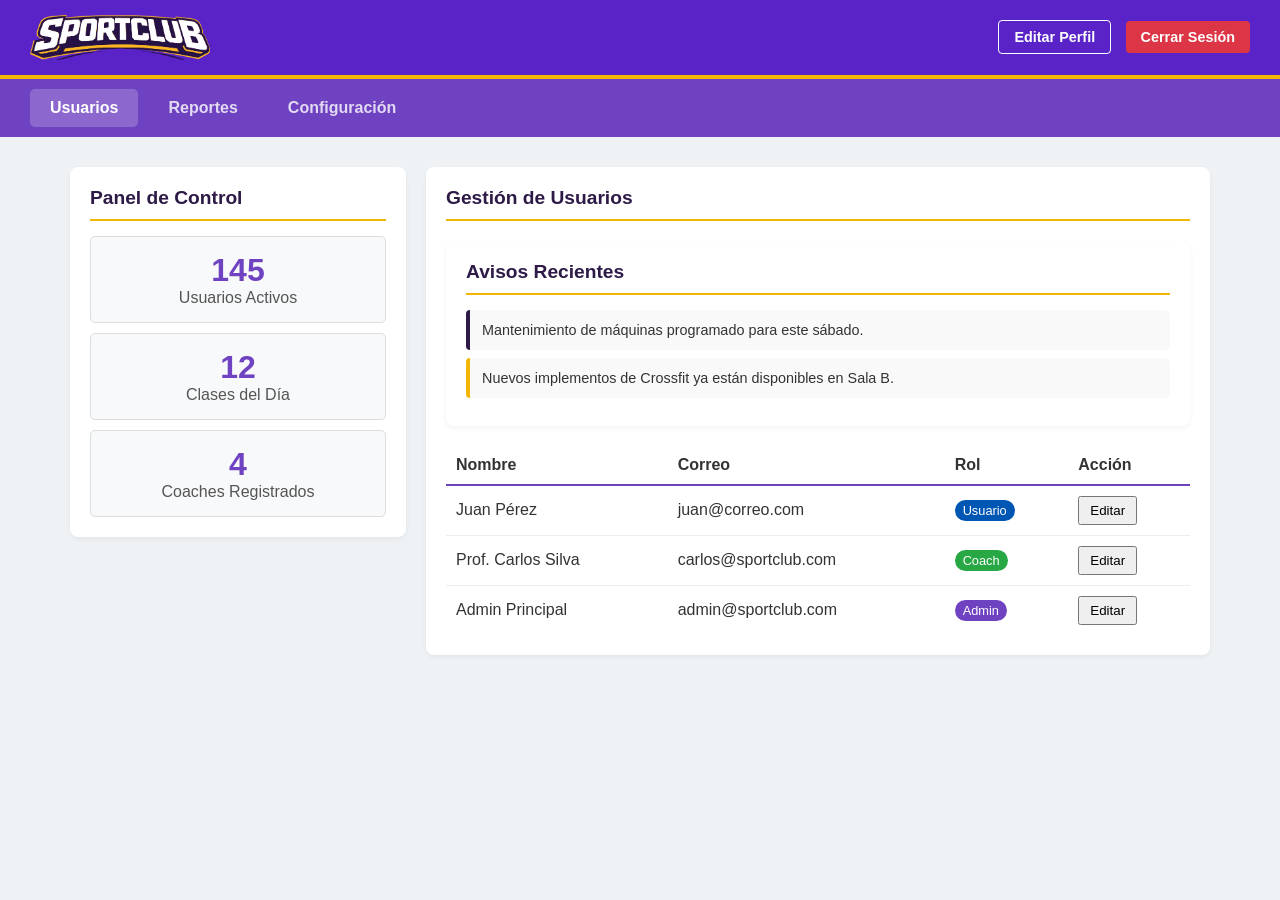
==== dashboard-admin.html @ bc444582 "Add files via upload" ====
<!DOCTYPE html>
<html lang="es">
<head>
    <meta charset="UTF-8">
    <meta name="viewport" content="width=device-width, initial-scale=1.0">
    <title>Panel de Administración - SportClub</title>
    <link rel="stylesheet" href="style.css">
</head>
<body class="fondo-dashboard">

    <header class="header-dashboard tema-admin">
        <img src="logo.png" alt="Logo SportClub" class="logo-dashboard">
        <div class="acciones-header">
            <a href="#" class="boton-outline">Editar Perfil</a>
            <a href="login.html" class="boton-cerrar">Cerrar Sesión</a>
        </div>
    </header>

    <nav class="nav-dashboard nav-admin">
        <a href="#" class="activo">Usuarios</a>
        <a href="#">Reportes</a>
        <a href="#">Configuración</a>
    </nav>

    <main class="contenedor-dashboard">
        
        <aside class="columna-perfil">
            <div class="tarjeta">
                <h3 class="titulo-tarjeta">Panel de Control</h3>
                
                <div style="background: #f8f9fa; padding: 15px; margin-bottom: 10px; border-radius: 5px; text-align: center; border: 1px solid #ddd;">
                    <h4 style="color: #6f42c1; font-size: 2em; margin: 0;">145</h4>
                    <p style="color: #555;">Usuarios Activos</p>
                </div>
                
                <div style="background: #f8f9fa; padding: 15px; margin-bottom: 10px; border-radius: 5px; text-align: center; border: 1px solid #ddd;">
                    <h4 style="color: #6f42c1; font-size: 2em; margin: 0;">12</h4>
                    <p style="color: #555;">Clases del Día</p>
                </div>

                <div style="background: #f8f9fa; padding: 15px; border-radius: 5px; text-align: center; border: 1px solid #ddd;">
                    <h4 style="color: #6f42c1; font-size: 2em; margin: 0;">4</h4>
                    <p style="color: #555;">Coaches Registrados</p>
                </div>
            </div>
        </aside>

        <section class="columna-contenido">
            
            <div class="tarjeta">
                <h3 class="titulo-tarjeta">Gestión de Usuarios</h3>
                
                <table style="width: 100%; border-collapse: collapse; text-align: left;">
                    <thead>
                        <tr style="border-bottom: 2px solid #6f42c1;">
                            <th style="padding: 10px;">Nombre</th>
                            <th style="padding: 10px;">Correo</th>
                            <th style="padding: 10px;">Rol</th>
                            <th style="padding: 10px;">Acción</th>
                        </tr>
                        <div class="tarjeta" style="margin-top: 20px;">
                <h3 class="titulo-tarjeta">Avisos Recientes</h3>
                <ul class="lista-simple" style="font-size: 0.9em;">
                    <li style="border-left-color: #2E1A47;">Mantenimiento de máquinas programado para este sábado.</li>
                    <li style="border-left-color: #F2B705;">Nuevos implementos de Crossfit ya están disponibles en Sala B.</li>
                </ul>
            </div>
                    </thead>
                    <tbody>
                        <tr style="border-bottom: 1px solid #eee;">
                            <td style="padding: 10px;">Juan Pérez</td>
                            <td style="padding: 10px;">juan@correo.com</td>
                            <td style="padding: 10px;">
                                <span style="background: #0056b3; color: white; padding: 3px 8px; border-radius: 12px; font-size: 0.8em;">Usuario</span>
                            </td>
                            <td style="padding: 10px;"><button style="padding: 5px 10px; cursor: pointer;">Editar</button></td>
                        </tr>
                        
                        <tr style="border-bottom: 1px solid #eee;">
                            <td style="padding: 10px;">Prof. Carlos Silva</td>
                            <td style="padding: 10px;">carlos@sportclub.com</td>
                            <td style="padding: 10px;">
                                <span style="background: #28a745; color: white; padding: 3px 8px; border-radius: 12px; font-size: 0.8em;">Coach</span>
                            </td>
                            <td style="padding: 10px;"><button style="padding: 5px 10px; cursor: pointer;">Editar</button></td>
                        </tr>

                        <tr>
                            <td style="padding: 10px;">Admin Principal</td>
                            <td style="padding: 10px;">admin@sportclub.com</td>
                            <td style="padding: 10px;">
                                <span style="background: #6f42c1; color: white; padding: 3px 8px; border-radius: 12px; font-size: 0.8em;">Admin</span>
                            </td>
                            <td style="padding: 10px;"><button style="padding: 5px 10px; cursor: pointer;">Editar</button></td>
                        </tr>
                    </tbody>
                </table>
            </div>

        </section>
    </main>

</body>
</html>
---- style.css ----
:root {
    --color-principal: #2E1A47;
    --color-acento: #F2B705;
    --color-blanco: #FFFFFF;
    
  
    --color-usuario: #0056b3;
    --color-coach: #28a745;
    --color-admin: #c82333;
}

* {
    margin: 0;
    padding: 0;
    box-sizing: border-box;
    font-family: Arial, sans-serif;
}

body {
    background-color: #f4f4f4;
    color: #333;
}
.encabezado {
    background-color: var(--color-principal);
    padding: 20px 40px;
    display: flex;
    justify-content: space-between;
    align-items: center;
}

.encabezado h1 {
    color: var(--color-acento);
}

.boton-ingresar, .boton-registro {
    text-decoration: none;
    padding: 10px 15px;
    margin-left: 10px;
    border-radius: 5px;
    font-weight: bold;
}

.boton-ingresar {
    color: var(--color-blanco);
    border: 1px solid var(--color-blanco);
}

.boton-registro {
    background-color: var(--color-acento);
    color: var(--color-principal);
}

.contenido-principal {
    max-width: 800px;
    margin: 40px auto;
    padding: 0 20px;
}

.seccion-hero {
    text-align: center;
    margin-bottom: 40px;
}

.seccion-hero h2 {
    color: var(--color-principal);
    font-size: 2.2em;
    margin-bottom: 15px;
}

.seccion-beneficios, .seccion-vision {
    background-color: var(--color-blanco);
    padding: 25px;
    margin-bottom: 25px;
    border-radius: 8px;
    border-left: 5px solid var(--color-acento);
}

.seccion-beneficios h3, .seccion-vision h3 {
    color: var(--color-principal);
    margin-bottom: 10px;
}
.logo-principal {
    max-height: 60px;
    width: auto;
}

.pantalla-centrada {
    display: flex;
    justify-content: center;
    align-items: center;
    min-height: 80vh;
}

.caja-formulario {
    background-color: var(--color-blanco);
    padding: 40px;
    border-radius: 10px;
    box-shadow: 0 4px 8px rgba(0,0,0,0.1);
    width: 100%;
    max-width: 400px;
}

.caja-formulario h2 {
    color: var(--color-principal);
    text-align: center;
    margin-bottom: 25px;
}

.grupo-input {
    margin-bottom: 20px;
    display: flex;
    flex-direction: column;
}

.grupo-input label {
    margin-bottom: 5px;
    font-weight: bold;
    color: var(--color-principal);
}

.grupo-input input {
    padding: 10px;
    border: 1px solid #ccc;
    border-radius: 5px;
    font-size: 1em;
}

.boton-bloque {
    display: block;
    text-align: center;
    background-color: var(--color-principal);
    color: var(--color-blanco);
    text-decoration: none;
    padding: 12px;
    border-radius: 5px;
    font-weight: bold;
    margin-top: 10px;
}

.enlaces-extra {
    margin-top: 20px;
    text-align: center;
    font-size: 0.9em;
}

.enlaces-extra a {
    color: var(--color-acento);
    text-decoration: none;
    font-weight: bold;
}
.fondo-dashboard {
    background-color: #eef2f5;
}

.header-dashboard {
    display: flex;
    justify-content: space-between;
    align-items: center;
    padding: 15px 30px;
    color: white;
}
.header-dashboard {
    display: flex;
    justify-content: space-between;
    align-items: center;
    padding: 15px 30px;
    color: white;
    border-bottom: 4px solid var(--color-acento);
}

.logo-dashboard {
    max-height: 45px;
}

.acciones-header a {
    text-decoration: none;
    padding: 8px 15px;
    margin-left: 10px;
    border-radius: 4px;
    font-size: 0.9em;
    font-weight: bold;
}

.boton-outline {
    background: transparent;
    border: 1px solid white;
    color: white;
}

.boton-cerrar {
    background-color: #dc3545;
    color: white;
}

.nav-dashboard {
    display: flex;
    padding: 10px 30px;
}

.nav-dashboard a {
    color: white;
    text-decoration: none;
    padding: 10px 20px;
    margin-right: 10px;
    font-weight: bold;
    border-radius: 5px;
    opacity: 0.8;
}

.nav-dashboard a:hover, .nav-dashboard a.activo {
    opacity: 1;
    background-color: rgba(255, 255, 255, 0.2);
}

.tema-usuario { background-color: #004085; }
.nav-usuario { background-color: #0056b3; }

.tema-coach { background-color: #1e7e34; }
.nav-coach { background-color: #28a745; }

.tema-admin { background-color: #5a23c8; }
.nav-admin { background-color: #6f42c1; }


.contenedor-dashboard {
    display: flex;
    gap: 20px;
    padding: 30px;
    max-width: 1200px;
    margin: 0 auto;
}

.columna-perfil { width: 30%; }
.columna-contenido { width: 70%; }

.tarjeta {
    background-color: white;
    border-radius: 8px;
    padding: 20px;
    margin-bottom: 20px;
    box-shadow: 0 2px 5px rgba(0,0,0,0.05);
}

.titulo-tarjeta {
    color: var(--color-principal);
    margin-bottom: 15px;
    border-bottom: 2px solid var(--color-acento);
    padding-bottom: 10px;
    font-size: 1.2em;
}

.info-usuario p { margin-bottom: 10px; }
.avatar { font-size: 3em; text-align: center; margin-bottom: 10px; }

/* Listas y Clases */
.lista-simple { list-style: none; }
.lista-simple li {
    background: #f9f9f9;
    padding: 12px;
    margin-bottom: 8px;
    border-radius: 4px;
    border-left: 4px solid #0056b3;
}

.grid-clases {
    display: flex;
    gap: 15px;
}

.clase-item {
    background: #f9f9f9;
    padding: 15px;
    border-radius: 6px;
    width: 33%;
    text-align: center;
}

.clase-item h4 { margin-bottom: 5px; color: #333; }
.clase-item p { font-size: 0.85em; color: #666; margin-bottom: 15px; }

.boton-accion {
background-color: var(--color-principal); 
    color: var(--color-blanco);
    border: none;
    padding: 10px 15px;
    border-radius: 4px;
    cursor: pointer;
    font-weight: bold;
    width: 100%;
    transition: 0.3s; 
}

.boton-accion:hover {
    background-color: var(--color-acento); 
    color: var(--color-principal); 
}
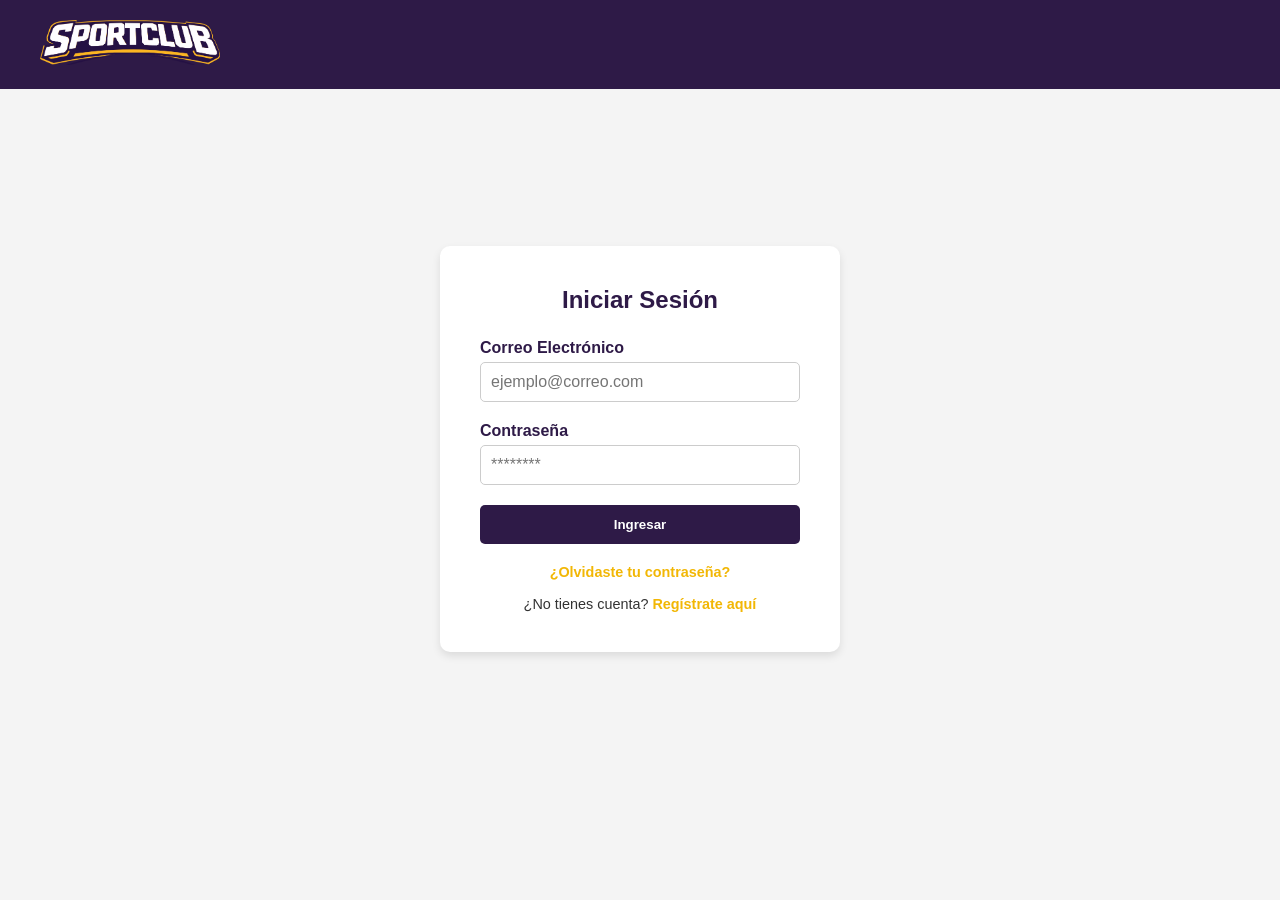
==== commit f9a72bef: "Corregir IDs en HTML y completar el  sistema de login con redirección por roles" ====
--- a/dashboard-admin.html
+++ b/dashboard-admin.html
@@ -4,16 +4,21 @@
     <meta charset="UTF-8">
     <meta name="viewport" content="width=device-width, initial-scale=1.0">
     <title>Panel de Administración - SportClub</title>
-    <link rel="stylesheet" href="style.css">
+    <link rel="stylesheet" href="css/style.css">
+    <script src="js/auth-guard.js"></script>
 </head>
 <body class="fondo-dashboard">
 
     <header class="header-dashboard tema-admin">
-        <img src="logo.png" alt="Logo SportClub" class="logo-dashboard">
-        <div class="acciones-header">
-            <a href="#" class="boton-outline">Editar Perfil</a>
-            <a href="login.html" class="boton-cerrar">Cerrar Sesión</a>
-        </div>
+    <img src="assets/logo.png" alt="Logo SportClub" class="logo-dashboard">
+    
+    <div class="acciones-header">
+        <span style="margin-right: 15px; font-weight: bold;">Hola, <span id="nombre-usuario">...</span></span>
+        
+        <a href="#" class="boton-outline">Editar Perfil</a>
+        
+        <button onclick="logout()" class="boton-cerrar" style="border: none; cursor: pointer;">Cerrar Sesión</button>
+    </div>
     </header>
 
     <nav class="nav-dashboard nav-admin">
--- a/css/style.css
+++ b/css/style.css
@@ -0,0 +1,301 @@
+:root {
+    --color-principal: #2E1A47;
+    --color-acento: #F2B705;
+    --color-blanco: #FFFFFF;
+    
+  
+    --color-usuario: #0056b3;
+    --color-coach: #28a745;
+    --color-admin: #c82333;
+}
+
+* {
+    margin: 0;
+    padding: 0;
+    box-sizing: border-box;
+    font-family: Arial, sans-serif;
+}
+
+body {
+    background-color: #f4f4f4;
+    color: #333;
+}
+.encabezado {
+    background-color: var(--color-principal);
+    padding: 20px 40px;
+    display: flex;
+    justify-content: space-between;
+    align-items: center;
+}
+
+.encabezado h1 {
+    color: var(--color-acento);
+}
+
+.boton-ingresar, .boton-registro {
+    text-decoration: none;
+    padding: 10px 15px;
+    margin-left: 10px;
+    border-radius: 5px;
+    font-weight: bold;
+}
+
+.boton-ingresar {
+    color: var(--color-blanco);
+    border: 1px solid var(--color-blanco);
+}
+
+.boton-registro {
+    background-color: var(--color-acento);
+    color: var(--color-principal);
+}
+
+.contenido-principal {
+    max-width: 800px;
+    margin: 40px auto;
+    padding: 0 20px;
+}
+
+.seccion-hero {
+    text-align: center;
+    margin-bottom: 40px;
+}
+
+.seccion-hero h2 {
+    color: var(--color-principal);
+    font-size: 2.2em;
+    margin-bottom: 15px;
+}
+
+.seccion-beneficios, .seccion-vision {
+    background-color: var(--color-blanco);
+    padding: 25px;
+    margin-bottom: 25px;
+    border-radius: 8px;
+    border-left: 5px solid var(--color-acento);
+}
+
+.seccion-beneficios h3, .seccion-vision h3 {
+    color: var(--color-principal);
+    margin-bottom: 10px;
+}
+.logo-principal {
+    max-height: 60px;
+    width: auto;
+}
+
+.pantalla-centrada {
+    display: flex;
+    justify-content: center;
+    align-items: center;
+    min-height: 80vh;
+}
+
+.caja-formulario {
+    background-color: var(--color-blanco);
+    padding: 40px;
+    border-radius: 10px;
+    box-shadow: 0 4px 8px rgba(0,0,0,0.1);
+    width: 100%;
+    max-width: 400px;
+}
+
+.caja-formulario h2 {
+    color: var(--color-principal);
+    text-align: center;
+    margin-bottom: 25px;
+}
+
+.grupo-input {
+    margin-bottom: 20px;
+    display: flex;
+    flex-direction: column;
+}
+
+.grupo-input label {
+    margin-bottom: 5px;
+    font-weight: bold;
+    color: var(--color-principal);
+}
+
+.grupo-input input {
+    padding: 10px;
+    border: 1px solid #ccc;
+    border-radius: 5px;
+    font-size: 1em;
+}
+
+.boton-bloque {
+    display: block;
+    text-align: center;
+    background-color: var(--color-principal);
+    color: var(--color-blanco);
+    text-decoration: none;
+    padding: 12px;
+    border-radius: 5px;
+    font-weight: bold;
+    margin-top: 10px;
+}
+
+.enlaces-extra {
+    margin-top: 20px;
+    text-align: center;
+    font-size: 0.9em;
+}
+
+.enlaces-extra a {
+    color: var(--color-acento);
+    text-decoration: none;
+    font-weight: bold;
+}
+.fondo-dashboard {
+    background-color: #eef2f5;
+}
+
+.header-dashboard {
+    display: flex;
+    justify-content: space-between;
+    align-items: center;
+    padding: 15px 30px;
+    color: white;
+}
+.header-dashboard {
+    display: flex;
+    justify-content: space-between;
+    align-items: center;
+    padding: 15px 30px;
+    color: white;
+    border-bottom: 4px solid var(--color-acento);
+}
+
+.logo-dashboard {
+    max-height: 45px;
+}
+
+.acciones-header a {
+    text-decoration: none;
+    padding: 8px 15px;
+    margin-left: 10px;
+    border-radius: 4px;
+    font-size: 0.9em;
+    font-weight: bold;
+}
+
+.boton-outline {
+    background: transparent;
+    border: 1px solid white;
+    color: white;
+}
+
+.boton-cerrar {
+    background-color: #dc3545;
+    color: white;
+}
+
+.nav-dashboard {
+    display: flex;
+    padding: 10px 30px;
+}
+
+.nav-dashboard a {
+    color: white;
+    text-decoration: none;
+    padding: 10px 20px;
+    margin-right: 10px;
+    font-weight: bold;
+    border-radius: 5px;
+    opacity: 0.8;
+}
+
+.nav-dashboard a:hover, .nav-dashboard a.activo {
+    opacity: 1;
+    background-color: rgba(255, 255, 255, 0.2);
+}
+
+.tema-usuario { background-color: #004085; }
+.nav-usuario { background-color: #0056b3; }
+
+.tema-coach { background-color: #1e7e34; }
+.nav-coach { background-color: #28a745; }
+
+.tema-admin { background-color: #5a23c8; }
+.nav-admin { background-color: #6f42c1; }
+
+
+.contenedor-dashboard {
+    display: flex;
+    gap: 20px;
+    padding: 30px;
+    max-width: 1200px;
+    margin: 0 auto;
+}
+
+.columna-perfil { width: 30%; }
+.columna-contenido { width: 70%; }
+
+.tarjeta {
+    background-color: white;
+    border-radius: 8px;
+    padding: 20px;
+    margin-bottom: 20px;
+    box-shadow: 0 2px 5px rgba(0,0,0,0.05);
+}
+
+.titulo-tarjeta {
+    color: var(--color-principal);
+    margin-bottom: 15px;
+    border-bottom: 2px solid var(--color-acento);
+    padding-bottom: 10px;
+    font-size: 1.2em;
+}
+
+.info-usuario p { margin-bottom: 10px; }
+.avatar { font-size: 3em; text-align: center; margin-bottom: 10px; }
+
+/* Listas y Clases */
+.lista-simple { list-style: none; }
+.lista-simple li {
+    background: #f9f9f9;
+    padding: 12px;
+    margin-bottom: 8px;
+    border-radius: 4px;
+    border-left: 4px solid #0056b3;
+}
+
+.grid-clases {
+    display: flex;
+    gap: 15px;
+}
+
+.clase-item {
+    background: #f9f9f9;
+    padding: 15px;
+    border-radius: 6px;
+    width: 33%;
+    text-align: center;
+}
+
+.clase-item h4 { margin-bottom: 5px; color: #333; }
+.clase-item p { font-size: 0.85em; color: #666; margin-bottom: 15px; }
+
+.boton-accion {
+background-color: var(--color-principal); 
+    color: var(--color-blanco);
+    border: none;
+    padding: 10px 15px;
+    border-radius: 4px;
+    cursor: pointer;
+    font-weight: bold;
+    width: 100%;
+    transition: 0.3s; 
+}
+
+.boton-accion:hover {
+    background-color: var(--color-acento); 
+    color: var(--color-principal); 
+}
+
+.logo-cabecera {
+  width: 180px;
+  height: auto;
+}
